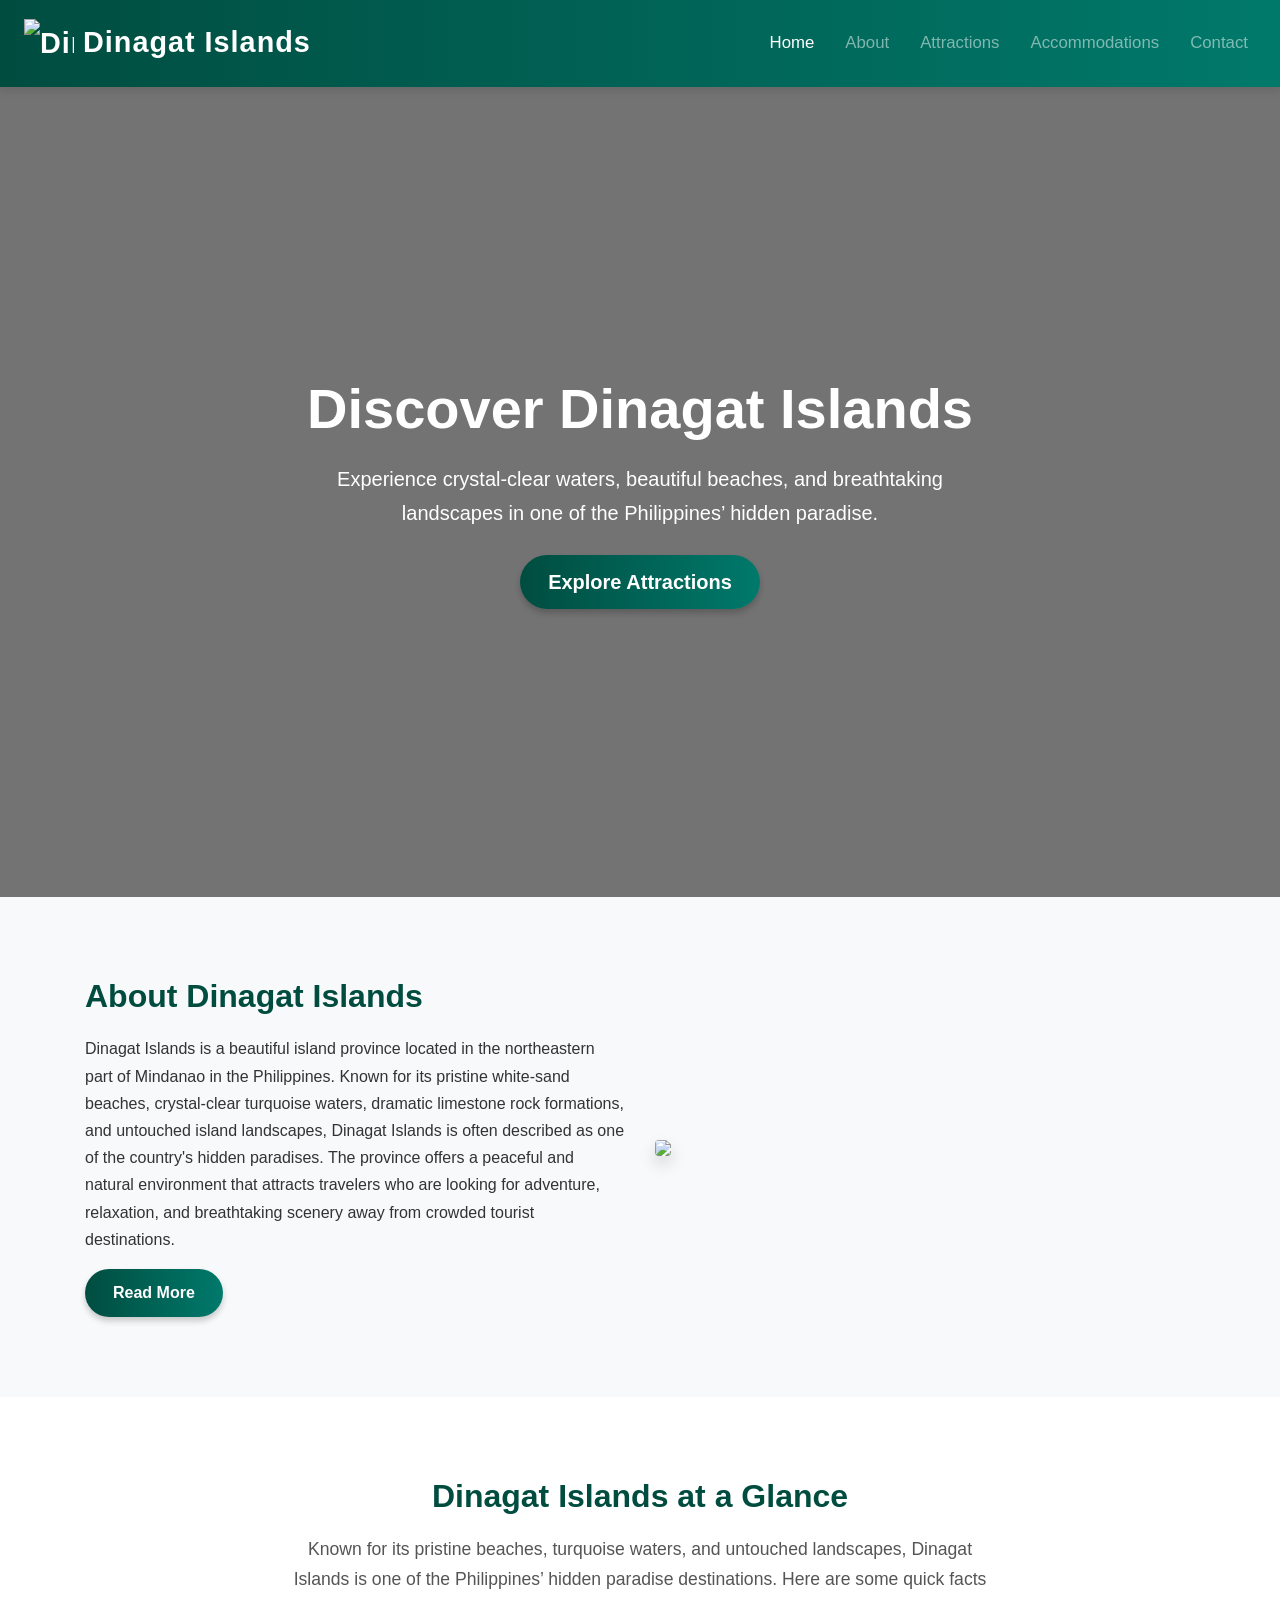
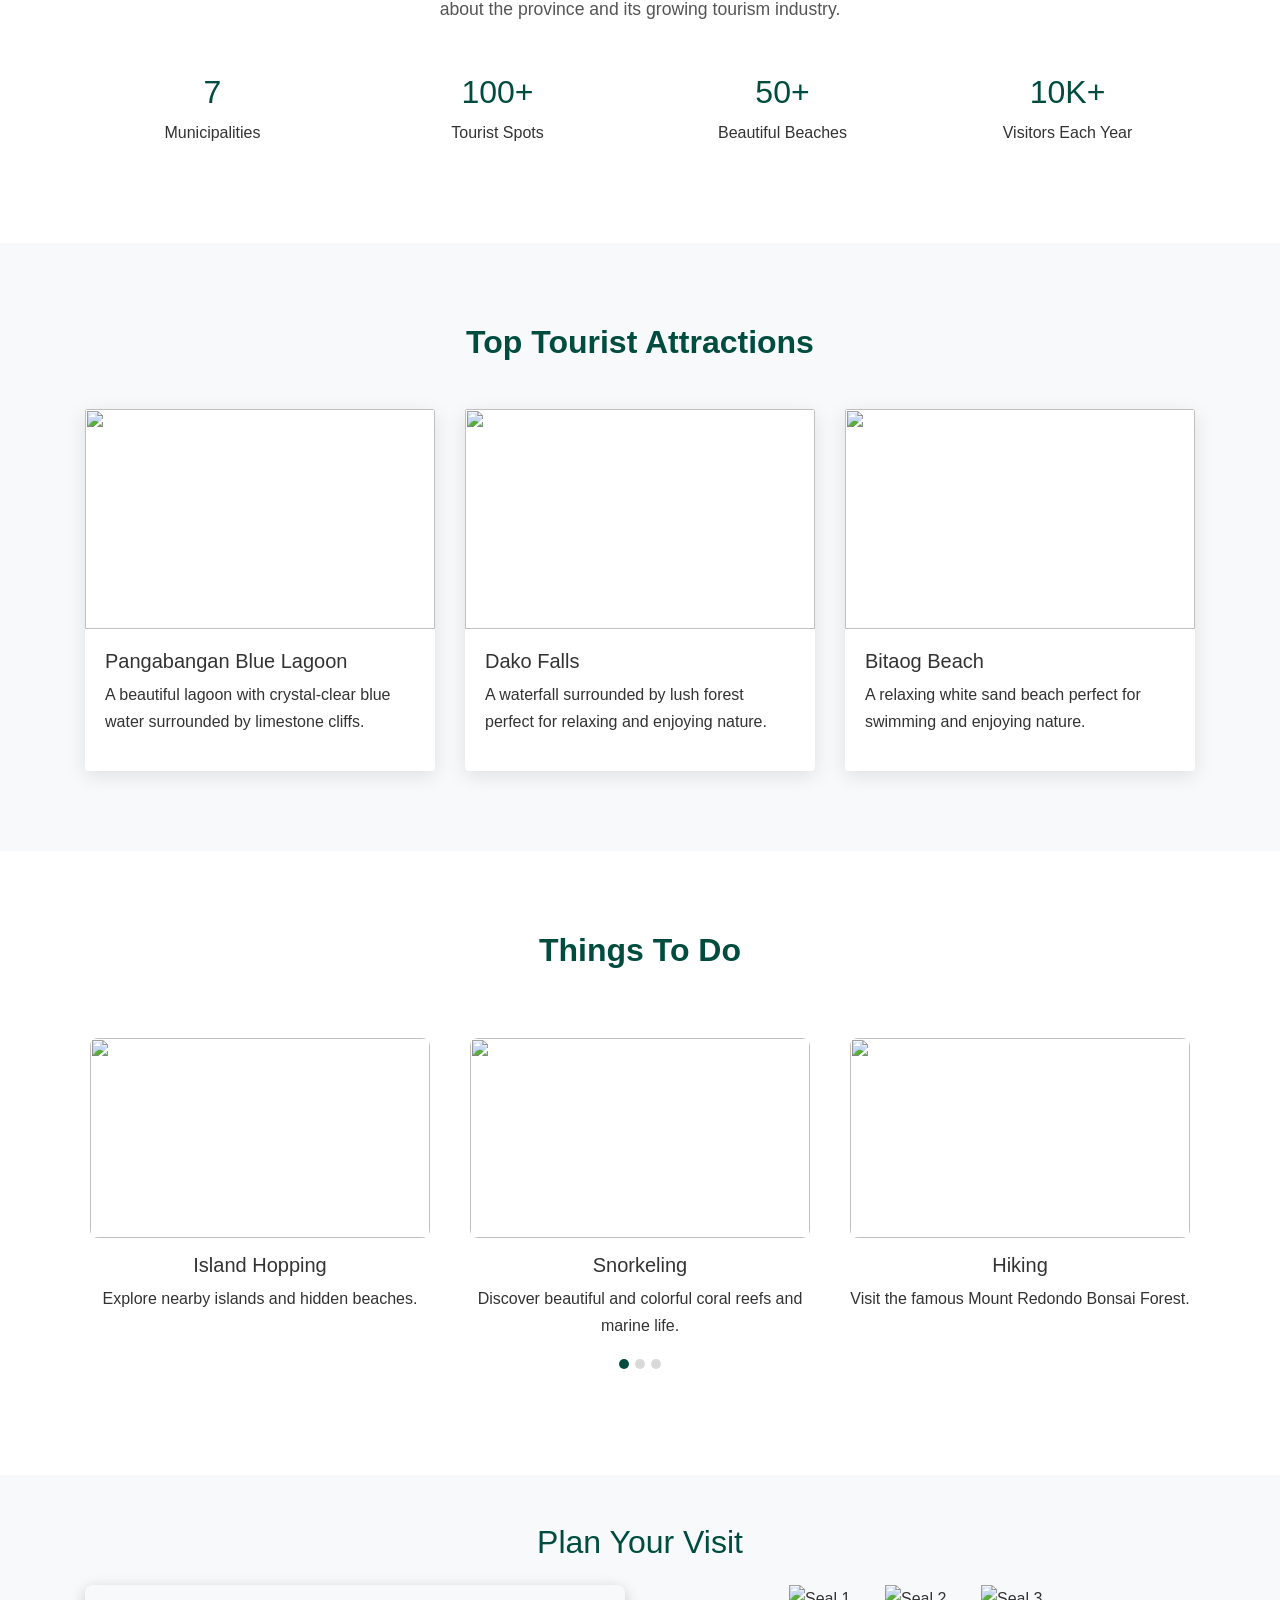
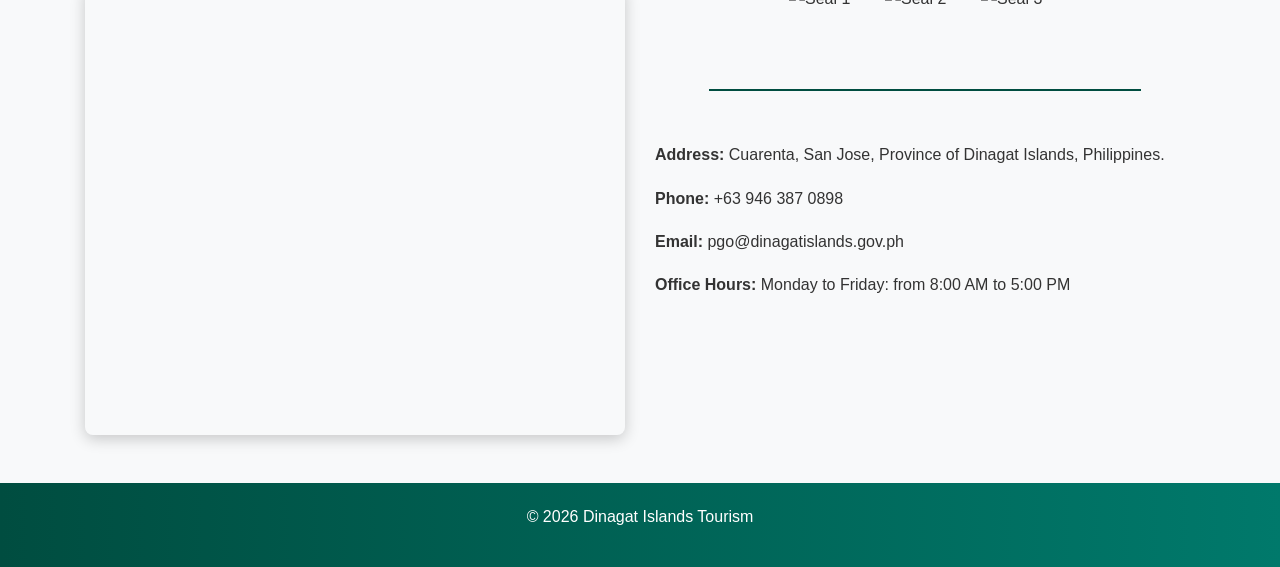
==== index.html @ c465b32a "Add files via upload" ====
<!doctype html>
<html lang="en">

<head>
    <meta charset="utf-8">
    <meta name="viewport" content="width=device-width, initial-scale=1">

    <link rel="stylesheet" href="https://cdn.jsdelivr.net/npm/bootstrap@4.6.2/dist/css/bootstrap.min.css">
    <link rel="stylesheet" href="style.css">

    <title>Dinagat Islands Tourism</title>
</head>

<body>

    <nav class="navbar sticky-top navbar-expand-lg navbar-dark bg-dark">
        <a class="navbar-brand" href="index.html">
            <img src="http://dinagatislands.gov.ph/wp-content/uploads/2025/09/Dinagat-Islands.png" alt="Dinagat Islands Logo" width="50" height="50" class="d-inline-block align-middle">
            Dinagat Islands
        </a>

        <button class="navbar-toggler" type="button" data-toggle="collapse" data-target="#navbarNav">
            <span class="navbar-toggler-icon"></span>
        </button>

        <div class="collapse navbar-collapse" id="navbarNav">
            <ul class="navbar-nav ml-auto">
                <li class="nav-item active"><a class="nav-link" href="index.html">Home</a></li>
                <li class="nav-item"><a class="nav-link" href="about.html">About</a></li>
                <li class="nav-item"><a class="nav-link" href="attractions.html">Attractions</a></li>
                <li class="nav-item"><a class="nav-link" href="accommodation.html">Accommodations</a></li>
                <li class="nav-item"><a class="nav-link" href="contact.html">Contact</a></li>
            </ul>
        </div>
    </nav>


    <main>

        <section class="hero">
            <div class="hero-overlay">
                <div class="container">
                    <h1 class="display-4">Discover Dinagat Islands</h1>

                    <p class="lead">
                        Experience crystal-clear waters, beautiful beaches, and breathtaking landscapes
                        in one of the Philippines’ hidden paradise.
                    </p>

                    <a href="attractions.html" class="btn btn-primary btn-lg explore-btn">
                        Explore Attractions
                    </a>
                </div>
            </div>
        </section>

        <section class="section about-section">
            <div class="container">
                <div class="row align-items-center">
                    <div class="col-md-6">
                        <h2 class="section-title">About Dinagat Islands</h2>
                        <p>
                            Dinagat Islands is a beautiful island province located in the northeastern part 
                            of Mindanao in the Philippines. Known for its pristine white-sand beaches, 
                            crystal-clear turquoise waters, dramatic limestone rock formations, and untouched 
                            island landscapes, Dinagat Islands is often described as one of the country's 
                            hidden paradises. The province offers a peaceful and natural environment that 
                            attracts travelers who are looking for adventure, relaxation, and breathtaking 
                            scenery away from crowded tourist destinations.
                        </p>
                        <a href="about.html" class="btn btn-primary read-more">Read More</a>
                    </div>

                    <div class="col-md-6">
                        <img src="https://gttp.images.tshiftcdn.com/494806/x/0/blue-lagoon-in-dinagat-islands"
                             class="img-fluid rounded shadow about-img">
                    </div>
                </div>
            </div>
        </section>

        <section class="section stats-section text-center">
            <div class="container">
                <div class="stats-intro mb-5">
                    <h2 class="section-title">Dinagat Islands at a Glance</h2>
                    <p>
                        Known for its pristine beaches, turquoise waters, and untouched landscapes,
                        Dinagat Islands is one of the Philippines’ hidden paradise destinations.
                        Here are some quick facts about the province and its growing tourism industry.
                    </p>
                </div>

                <div class="row">
                    <div class="col-md-3">
                        <h2>7</h2>
                        <p>Municipalities</p>
                    </div>
                    <div class="col-md-3">
                        <h2>100+</h2>
                        <p>Tourist Spots</p>
                    </div>
                    <div class="col-md-3">
                        <h2>50+</h2>
                        <p>Beautiful Beaches</p>
                    </div>
                    <div class="col-md-3">
                        <h2>10K+</h2>
                        <p>Visitors Each Year</p>
                    </div>
                </div>
            </div>
        </section>

        <section class="section attractions-section">
            <div class="container">
                <h2 class="text-center section-title mb-5">Top Tourist Attractions</h2>
                <div class="row">
                    <div class="col-md-4">
                        <div class="card attraction-card">
                            <img src="https://www.rappler.com/tachyon/2025/08/DINAGAT-ISLANDS-AUG-2-2025-13.jpg"
                                 class="card-img-top">
                            <div class="card-body">
                                <h5>Pangabangan Blue Lagoon</h5>
                                <p>
                                    A beautiful lagoon with crystal-clear blue water surrounded by limestone cliffs.
                                </p>
                            </div>
                        </div>
                    </div>

                    <div class="col-md-4">
                        <div class="card attraction-card">
                            <img src="https://dinagatislands.com.ph/wp-content/uploads/2023/05/Dako-falls-tigbao-cagdianao.jpg"
                                 class="card-img-top">

                            <div class="card-body">
                                <h5>Dako Falls</h5>
                                <p>
                                    A waterfall surrounded by lush forest perfect for relaxing and enjoying nature.
                                </p>
                            </div>
                        </div>
                    </div>

                    <div class="col-md-4">
                        <div class="card attraction-card">
                            <img src="https://live.staticflickr.com/65535/48190265161_bfc64d5fd3_b.jpg"
                                 class="card-img-top">
                            <div class="card-body">
                                <h5>Bitaog Beach</h5>
                                <p>
                                    A relaxing white sand beach perfect for swimming and enjoying nature.
                                </p>
                            </div>
                        </div>
                    </div>
                </div>
            </div>
        </section>

        <section class="section activities-section">
            <div class="container">
                <h2 class="text-center section-title mb-5">Things To Do</h2>
                <div id="activitiesCarousel" class="carousel slide" data-ride="carousel">
                    <ol class="carousel-indicators">
                    <li data-target="#activitiesCarousel" data-slide-to="0" class="active"></li>
                    <li data-target="#activitiesCarousel" data-slide-to="1"></li>
                    <li data-target="#activitiesCarousel" data-slide-to="2"></li>
                    </ol>
                    <div class="carousel-inner text-center">

                        <div class="carousel-item active">
                            <div class="row justify-content-center">

                                <div class="col-md-4 activity-box">
                                    <img src="https://i0.wp.com/joansfootprints.com/wp-content/uploads/2022/05/b12-1-1024x683.jpg?resize=1024%2C683&ssl=1" class="img-fluid activity-img">
                                    <h5>Island Hopping</h5>
                                    <p>Explore nearby islands and hidden beaches.</p>
                                </div>

                                <div class="col-md-4 activity-box">
                                    <img src="https://kave.men/wp-content/uploads/2023/05/travel_1-1024x683.jpg" class="img-fluid activity-img">
                                    <h5>Snorkeling</h5>
                                    <p>Discover beautiful and colorful coral reefs and marine life.</p>
                                </div>

                                <div class="col-md-4 activity-box">
                                    <img src="https://dynamic-media-cdn.tripadvisor.com/media/photo-o/16/b9/94/29/photo0jpg.jpg?w=900&h=500&s=1" class="img-fluid activity-img">
                                    <h5>Hiking</h5>
                                    <p>Visit the famous Mount Redondo Bonsai Forest.</p>
                                </div>

                            </div>
                        </div>

                        <div class="carousel-item">
                            <div class="row justify-content-center">

                                <div class="col-md-4 activity-box">
                                    <img src="https://azontatravel.com/storage/2023/08/332933799_1336344183816922_2165349077151943126_n.jpg" class="img-fluid activity-img">
                                    <h5>Beach Swimming</h5>
                                    <p>Enjoy swimming in the clear waters of Dinagat's beaches.</p>
                                </div>

                                <div class="col-md-4 activity-box">
                                    <img src="https://i0.wp.com/travellingpeoples.com/wp-content/uploads/2022/07/img_2758.jpg?fit=3024%2C2268&ssl=1" class="img-fluid activity-img">
                                    <h5>Photography</h5>
                                    <p>Capture the stunning landscapes and coastal views.</p>
                                </div>

                                <div class="col-md-4 activity-box">
                                    <img src="https://img1.wsimg.com/isteam/stock/113151/:/cr=t:0%25,l:0%25,w:100%25,h:100%25/rs=w:1280" class="img-fluid activity-img">
                                    <h5>Sunset Viewing</h5>
                                    <p>Watch breathtaking sunsets by the sea.</p>
                                </div>

                            </div>
                        </div>

                        <div class="carousel-item">
                            <div class="row justify-content-center">

                                <div class="col-md-4 activity-box">
                                    <img src="https://blogger.googleusercontent.com/img/b/R29vZ2xl/AVvXsEgeSZTY3J5Vw88JhvmVA-Yr8AhazBBHt8cVeyfpm6-tNnKanJ6IrW3RpgcQ8as2b4P-gGyl5AlfRro775A2eBbgtkn6jhOywLStIDTFvldiSnjDcaORLmNrPtR1u1nZ4Q2GDLaPxzz-e3h8f-HHAoT8EaWwWs0K6_EaXfsXbVNQrj38WBVI4v2BBa-UQC8/w1200-h630-p-k-no-nu/miracle-pool-cave-dinagat-islands.jpg" class="img-fluid activity-img">
                                    <h5>Cave Exploration</h5>
                                    <p>Discover fascinating caves and rock formations.</p>
                                </div>

                                <div class="col-md-4 activity-box">
                                    <img src="https://img1.wsimg.com/isteam/ip/d851c1db-5df6-4575-86b5-caf9408219f9/dinagat%20boodle.png/:/cr=t:0%25,l:12.59%25,w:74.81%25,h:100%25/rs=w:365,h:274.4360902255639,cg:true" class="img-fluid activity-img">
                                    <h5>Local Food Tasting</h5>
                                    <p>Try fresh seafood and local island delicacies.</p>
                                </div>

                                <div class="col-md-4 activity-box">
                                    <img src="https://i.pinimg.com/736x/ca/60/ed/ca60ed7fb1efdad1157f8d3872b9f907.jpg" class="img-fluid activity-img">
                                    <h5>Cultural Exploration</h5>
                                    <p>Experience the culture and traditions of local communities.</p>
                                </div>

                            </div>
                        </div>
                    </div>
                </div>
            </div>
        </section>


        <section class="section py-5 bg-light">
            <div class="container">
                <h2 class="text-center mb-4">Plan Your Visit</h2>
                <div class="row align-items-start">
                    
                    <div class="col-md-6 mb-4 mb-md-0">
                        <div class="map-container">
                            <iframe 
                                src="https://www.google.com/maps/embed?pb=!1m18!1m12!1m3!1d126708.28315716259!2d125.888365!3d9.020512!2m3!1f0!2f0!3f0!3m2!1i1024!2i768!4f13.1!3m3!1m2!1s0x33b65e50f91466a1%3A0x6d72d10e5d6dca0f!2sDinagat%20Islands%2C%20Philippines!5e0!3m2!1sen!2sus!4v1700000000000!5m2!1sen!2sus" 
                                width="100%" 
                                height="450" 
                                style="border:0;" 
                                allowfullscreen="" 
                                loading="lazy">
                            </iframe>
                        </div>
                    </div>

                    <div class="col-md-6">
                        <div class="d-flex justify-content-center mb-3">
                            <img src="https://dinagatislands.gov.ph/wp-content/uploads/2025/02/Seal_of_the_Philippines.svg_-150x150.png" alt="Seal 1" class="contact-seal mx-2">
                            <img src="https://dinagatislands.gov.ph/wp-content/uploads/2025/02/Untitled-1-150x150.png" alt="Seal 2" class="contact-seal mx-2">
                            <img src="https://dinagatislands.gov.ph/wp-content/uploads/2025/01/Transparency-seal-circle-300x300-1-150x150.png" alt="Seal 3" class="contact-seal mx-2">
                        </div>
                        <div class="separator my-4"></div>
                        <div class="contact-info">
                            <p><strong><i class="fa-solid fa-map-marker-alt"></i> Address:</strong> Cuarenta, San Jose, Province of Dinagat Islands, Philippines.</p>
                            <p><strong><i class="fa-solid fa-phone"></i> Phone:</strong> <a href="tel:+639463870898">+63 946 387 0898</a></p>
                            <p><strong><i class="fa-solid fa-envelope"></i> Email:</strong> <a href="mailto:pgo@dinagatislands.gov.ph">pgo@dinagatislands.gov.ph</a></p>
                            <p><strong><i class="fa-solid fa-clock"></i> Office Hours:</strong> Monday to Friday: from 8:00 AM to 5:00 PM</p>
                        </div>
                    </div>

                </div>
            </div>
        </section>

    </main>

    <footer>
        <p>© 2026 Dinagat Islands Tourism</p>
    </footer>

    <script src="https://cdn.jsdelivr.net/npm/jquery@3.5.1/dist/jquery.slim.min.js"></script>
    <script src="https://cdn.jsdelivr.net/npm/bootstrap@4.6.2/dist/js/bootstrap.bundle.min.js"></script>

</body>
</html>
---- style.css ----
body{
    font-family: 'Segoe UI', Arial, sans-serif;
    line-height:1.7;
    color:#333;
}

.navbar {
    background: linear-gradient(90deg, #004d40, #00796b); 
    padding: 0.8rem 1.5rem;
    box-shadow: 0 4px 8px rgba(0, 0, 0, 0.1);
    transition: background 0.3s ease, padding 0.3s ease;
}

.navbar.sticky-top {
    transition: all 0.3s ease;
}

.navbar-brand {
    font-size: 1.8rem;
    font-weight: bold;
    color: #fff;
    letter-spacing: 1px;
}

.navbar-nav .nav-link {
    color: #f1f1f1;
    font-weight: 500;
    font-size: 1.05rem;
    margin-left: 15px;
    transition: color 0.3s ease, transform 0.3s ease;
}

@media (max-width: 991px) {
    .navbar-nav .nav-link {
        margin: 10px 0;
        text-align: center;
    }
}


.hero{
    background:url('https://i0.wp.com/joansfootprints.com/wp-content/uploads/2022/05/b12-32-1024x576.jpg?resize=1024%2C576&ssl=1');
    background-size:cover;
    background-position:center;
    height:90vh;
    display:flex;
    align-items:center;
    position:relative;
}

.hero-overlay{
    background:rgba(0,0,0,0.55);
    width:100%;
    height:100%;
    display:flex;
    align-items:center;
    text-align:center;
    color:white;
}

.hero h1{
    font-weight:700;
    margin-bottom:20px;
}

.hero p{
    max-width:650px;
    margin:auto;
    margin-bottom:25px;
}

.explore-btn {
    background: linear-gradient(90deg, #004d40, #00796b); 
    padding: 12px 28px;
    border: none;      
    border-radius: 50px;
    font-weight: 600;
    color: white;
    transition: all 0.3s ease; 
    text-decoration: none;
    outline: none;            
    box-shadow: 0 4px 6px rgba(0,0,0,0.2);
}

.explore-btn:hover,
.read-more:hover {
    background: linear-gradient(90deg, #00796b, #004d40); 
    transform: translateY(-2px);  
    box-shadow: 0 6px 10px rgba(0,0,0,0.3); 
    color: #fff; 
}

.explore-btn:focus,
.read-more:focus {
    outline: none;
    box-shadow: 0 0 0 3px rgba(0, 121, 107, 0.5); 
}

.read-more{
    background: linear-gradient(90deg, #004d40, #00796b); 
    padding: 12px 28px;
    border: none;           
    border-radius: 50px;
    font-weight: 600;
    color: white;
    transition: all 0.3s ease; 
    text-decoration: none;
    outline: none;          
    box-shadow: 0 4px 6px rgba(0,0,0,0.2); 
}


.section{
    padding:80px 0;
}

.section-title{
    font-weight:700;
    margin-bottom:20px;
    position:relative;
}

.about-section {
    background:#f8f9fa;
}

.about-img{
    transition:0.3s;
}

.stats-intro p{
    max-width:700px;
    margin:auto;
    color:#555;
    font-size:1.1rem;
}


.attractions-section{
    background:#f8f9fa;
}

.attraction-card{
    border:none;
    box-shadow:0 5px 20px rgba(0,0,0,0.1);
}


.card img{
    height:220px;
    object-fit:cover;
}



.activity-box{
    background:#fff;
    padding:20px;
    margin-bottom:20px;
    transition:0.3s;
}

.activity-img{
    width:100%;
    height:200px;
    object-fit:cover;
    border-radius:8px;
    margin-bottom:15px;
}

.carousel-indicators li {
    width: 10px;
    height: 10px;
    border-radius: 50%;
    background-color: rgba(0,0,0,0.3);
}

.carousel-indicators .active {
    background-color: #004d40;
}


.contact-section{
    background:#f8f9fa;
}

.contact-form input,
.contact-form textarea{
    border-radius:5px;
}

.hero-about{
    background-image:url("https://gttp.images.tshiftcdn.com/494806/x/0/blue-lagoon-in-dinagat-islands");
    background-size:cover;
    background-position:center;
    height:400px;
    position:relative;
}

.hero-about-overlay{
    background:rgba(0,0,0,0.5);
    height:100%;
    display:flex;
    align-items:center;
    justify-content:center;
    color:white;
    text-align:center;
}

.hero-about h1{
    font-size:3rem;
    font-weight:700;
}

.hero-about p{
    font-size:1.2rem;
}

.small-img {
    margin-top: 10px;
    height: 200px;        
    width: 100%;        
    object-fit: cover;   
}

.content-section{
    padding:80px 0;
}

.section-title{
    font-size:2rem;
    font-weight:700;
    margin-bottom:20px;
    color: #004d40;
}

.hero-attractions{
    background-image: url("https://www.vacationhive.com/images/hives/47/47-dinagat-islands-main-banner.jpg");
    background-size:cover;
    background-position:center;
    height:400px;
    position:relative;
}

.hero-attractions-overlay{
    background:rgba(0,0,0,0.5);
    height:100%;
    display:flex;
    align-items:center;
    justify-content:center;
    color:white;
    text-align:center;
}

.hero-attractions h1{
    font-size:3rem;
    font-weight:700;
}

.hero-attractions p{
    font-size:1.2rem;
}

h2 {
    color: #004d40;
}

.activity-box-attraction{
    padding:20px;
    margin-bottom:20px;
    transition:0.3s;
}

.map-container {
    width: 100%;
    height: 450px;
    border-radius: 8px;
    overflow: hidden;
    box-shadow: 0 4px 15px rgba(0,0,0,0.2);
}

.contact-info p {
    font-size: 1rem;
    margin-bottom: 1rem;
}

.contact-info {
    margin-top: 50px;
}

.contact-seal {
    width: 80px;  
    height: 80px;
    object-fit: contain;
}

.separator {
    border-top: 2px solid #004d40; 
    width: 80%;
    margin: 1rem auto; 
}

.contact-info a {
    color: #333;
    text-decoration: none;
}

.contact-info a:hover {
    text-decoration: underline;
}

.hero-contacts{
    background-image:url("https://dinagatislands.com.ph/wp-content/uploads/2023/05/puntavilla.jpg");
    background-size:cover;
    background-position:center;
    height:300px;
    position:relative;
}

.hero-contacts-overlay{
    background:rgba(0,0,0,0.5);
    height:100%;
    display:flex;
    align-items:center;
    justify-content:center;
    color:white;
    text-align:center;
}

.hero-contacts h1{
    font-size:3rem;
    font-weight:700;
}

.hero-contacts p{
    font-size:1.2rem;
}

.contacts {
    margin-left: 30px;
}

.contact-info-contacts p {
    font-size: 1rem;
    margin-bottom: 1rem;
}

.contact-info-contacts {
    margin-top: 40px;
}

.contact-info-contacts a {
    color: #333;
    text-decoration: none;
}

.contact-info-contacts a:hover {
    text-decoration: underline;
}

footer{
background: linear-gradient(90deg, #004d40, #00796b);;
color:white;
padding:20px;
text-align:center;
}
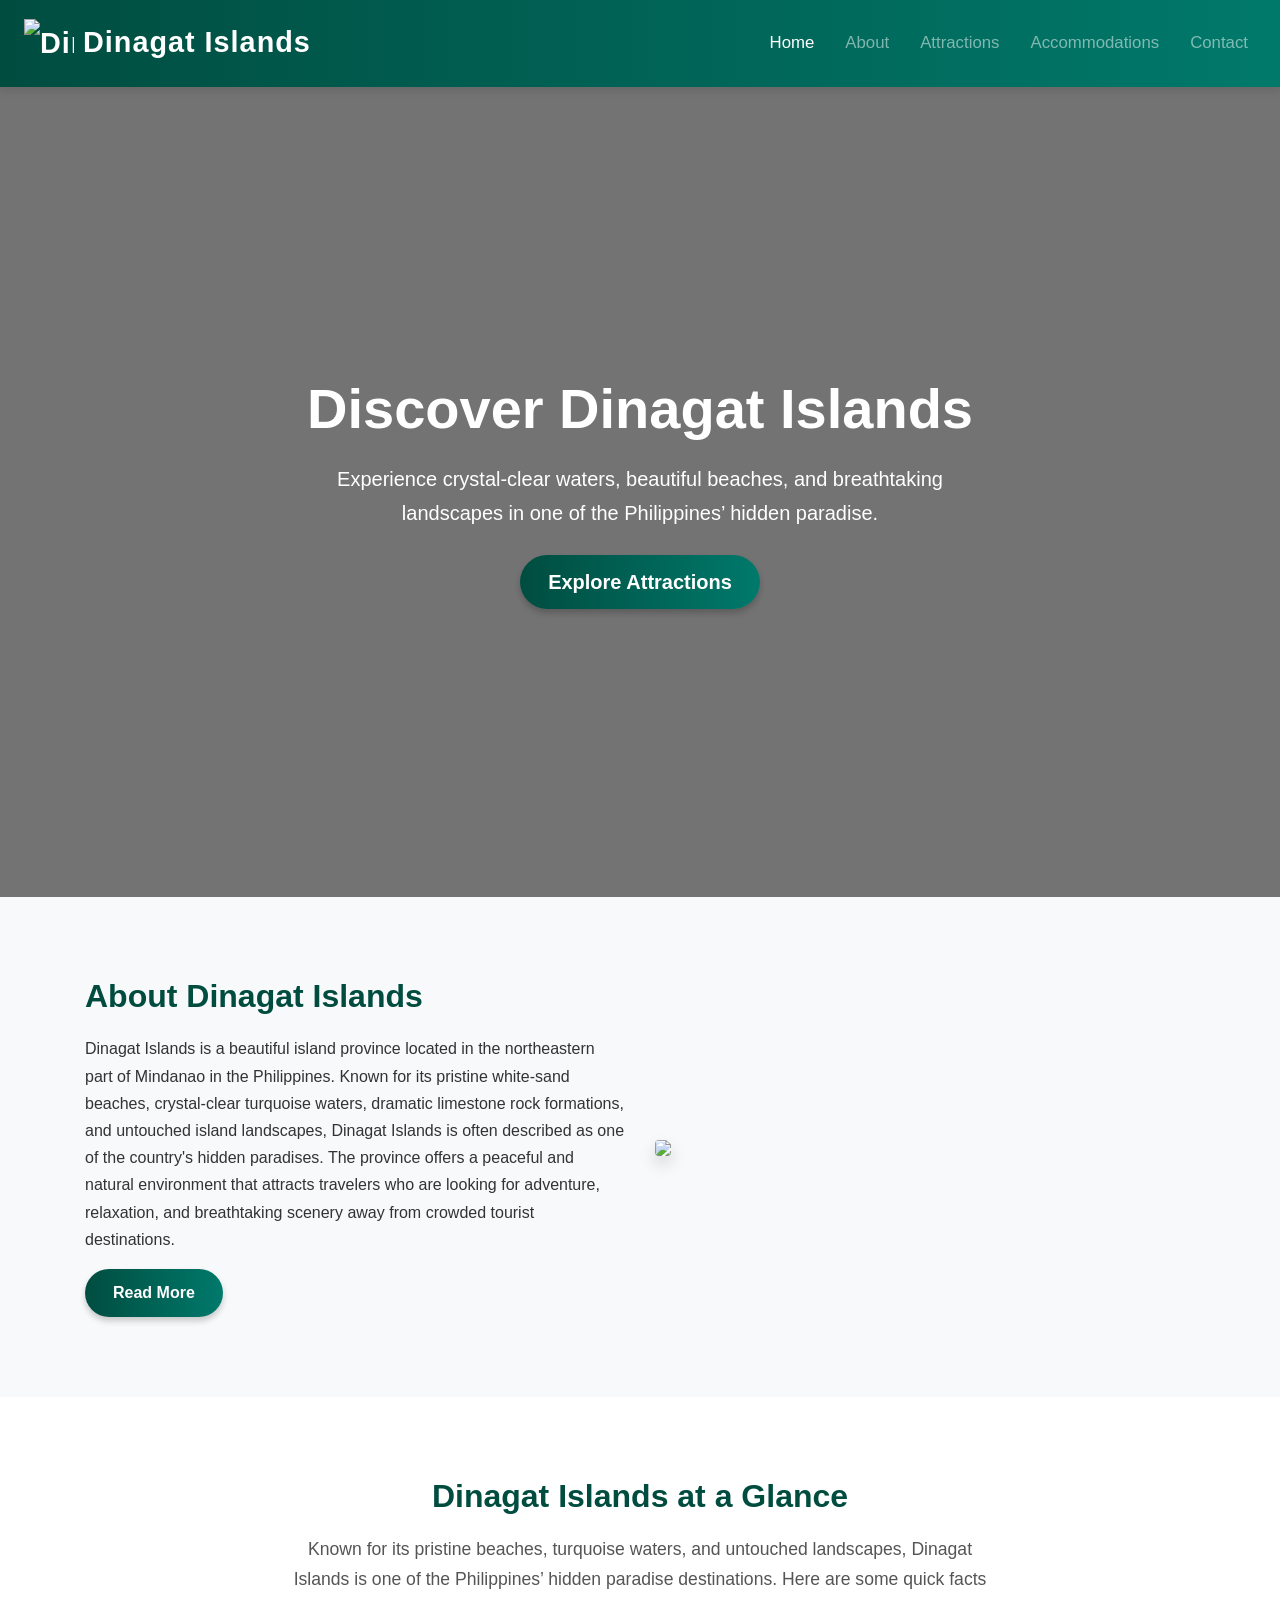
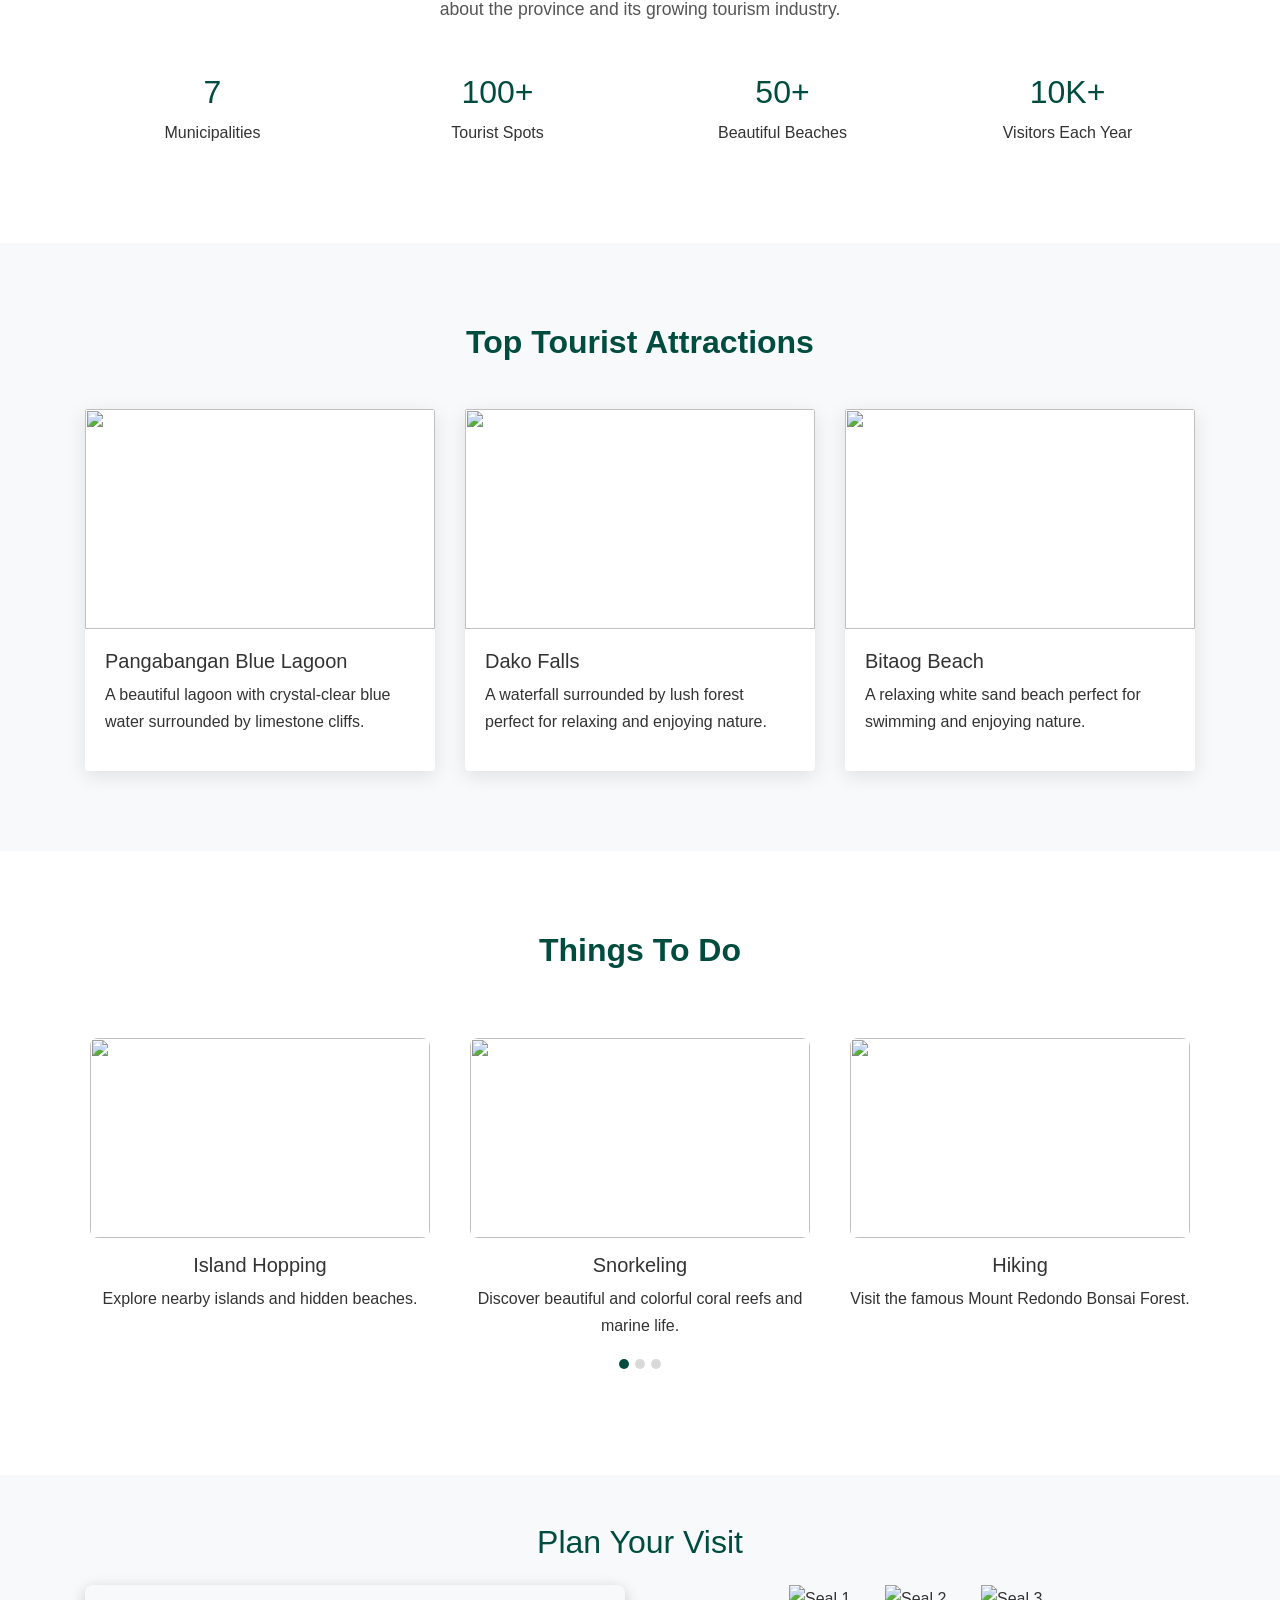
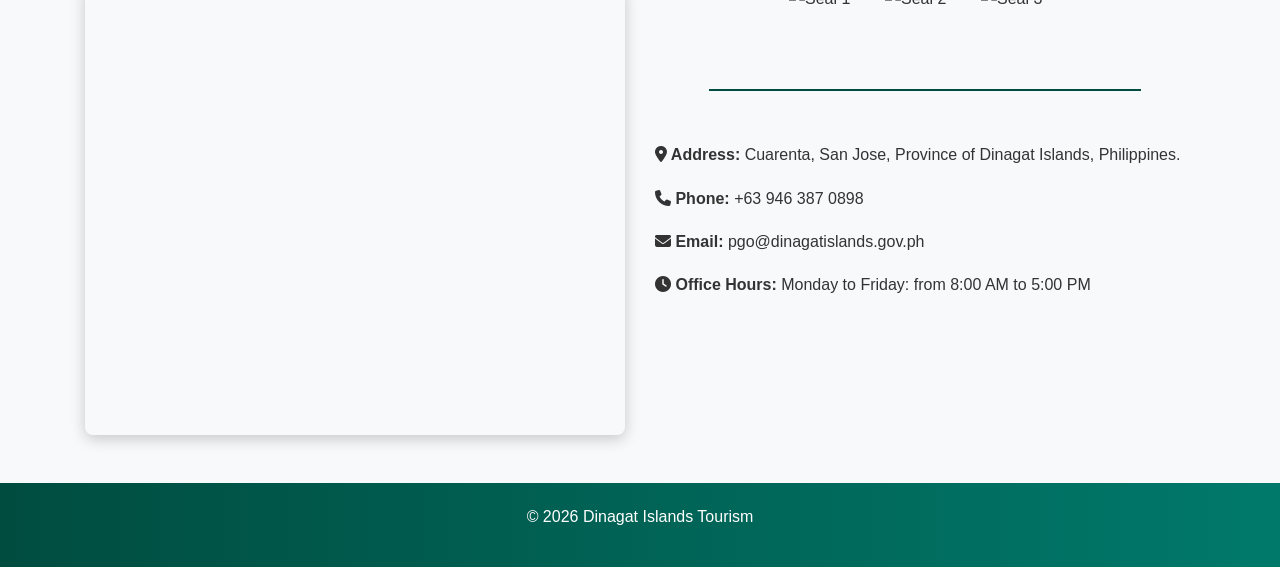
==== commit 5525f903: "Update index.html" ====
--- a/index.html
+++ b/index.html
@@ -6,6 +6,7 @@
     <meta name="viewport" content="width=device-width, initial-scale=1">
 
     <link rel="stylesheet" href="https://cdn.jsdelivr.net/npm/bootstrap@4.6.2/dist/css/bootstrap.min.css">
+    <link rel="stylesheet" href="https://cdnjs.cloudflare.com/ajax/libs/font-awesome/6.4.0/css/all.min.css" />
     <link rel="stylesheet" href="style.css">
 
     <title>Dinagat Islands Tourism</title>
@@ -293,4 +294,5 @@
     <script src="https://cdn.jsdelivr.net/npm/bootstrap@4.6.2/dist/js/bootstrap.bundle.min.js"></script>
 
 </body>
-</html>+
+</html>
--- a/style.css
+++ b/style.css
@@ -358,9 +358,26 @@
     text-decoration: underline;
 }
 
+.custom-btn {
+    background: linear-gradient(90deg, #004d40, #00796b); 
+    padding: 12px 28px;
+    border: none;      
+    border-radius: 50px;
+    font-weight: 600;
+    color: white;
+    transition: all 0.3s ease; 
+    text-decoration: none;
+    outline: none;            
+    box-shadow: 0 4px 6px rgba(0,0,0,0.2);
+}
+
 footer{
 background: linear-gradient(90deg, #004d40, #00796b);;
 color:white;
 padding:20px;
 text-align:center;
 }
+
+
+
+
